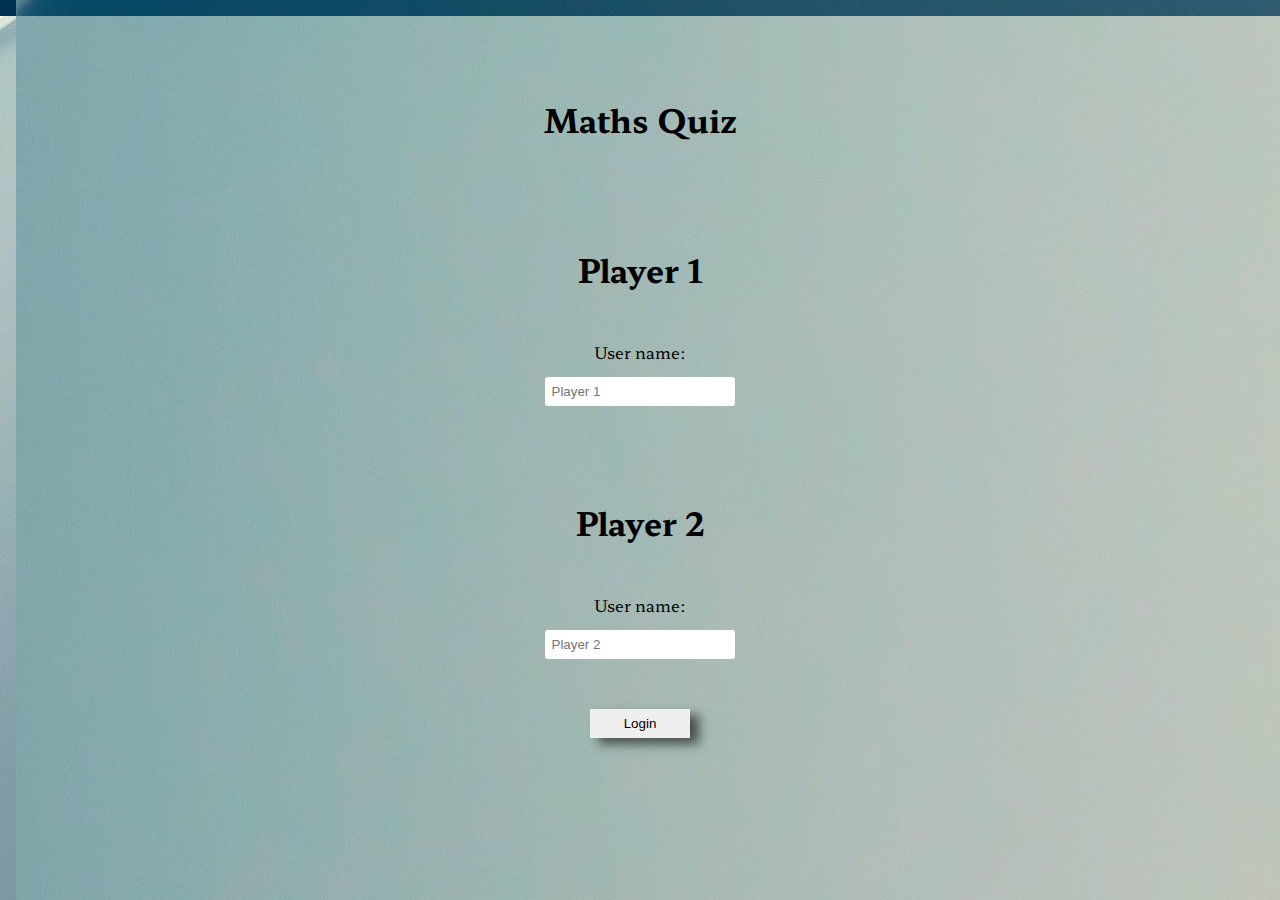
==== index.html @ 5607ca6c "Add files via upload" ====
<!DOCTYPE html>
<html>
    <head>
        <title>Maths Quiz</title>
        <meta name="viewport" content="width=device-width, initial-scale=1">
        <link rel="stylesheet" href="style.css">
        <link rel="stylesheet" href="https://cdn.jsdelivr.net/npm/bootstrap@5.1.1/dist/css/bootstrap.min.css" integrity="sha384-F3w7mX95PdgyTmZZMECAngseQB83DfGTowi0iMjiWaeVhAn4FJkqJByhZMI3AhiU" crossorigin="anonymous">

    </head>
    <body>
        <div class="container" align="center">
            <h1>Maths Quiz</h1>
            <div id="player1_login">
                <h1>Player 1</h1>
                <label>User name:</label>
                <br/>
                <input type="text" placeholder="Player 1" id="player1_user">
            </div>
            <div id="player2_login">
                <h1>Player 2</h1>
                <label>User name:</label>
                <br/>
                <input type="text" placeholder="Player 2" id="player2_user">
            </div>
            <button id="login_btn" onclick="adduser()" class="btn btn-dark">Login</button>
        </div>
        

        <script src="https://cdn.jsdelivr.net/npm/bootstrap@5.1.1/dist/js/bootstrap.min.js" integrity="sha384-skAcpIdS7UcVUC05LJ9Dxay8AXcDYfBJqt1CJ85S/CFujBsIzCIv+l9liuYLaMQ/" crossorigin="anonymous"></script>
        <script src="https://ajax.googleapis.com/ajax/libs/jquery/3.5.1/jquery.min.js"></script>
        <script src="main.js"></script>
    </body>
</html>
---- style.css ----
@import url('https://fonts.googleapis.com/css2?family=Sora:wght@300&display=swap');
@import url('https://fonts.googleapis.com/css2?family=Hahmlet&display=swap');

body{
    background: url("bg.jpg");
    margin: 0;
    padding: 0;
}

input{
    border-radius: 3px;
    border: none;
}

*{
    margin: 1em;
    padding: 0.5em;
}

.container{
    font-family: "Hahmlet";
}

#login_btn{
    box-shadow: 9px 6px 11px #464f48;
    transition: all 0.45s ease-out;
    width: 100px;
    outline: none;
    border: none;
}

#login_btn:hover{
    transform: scale(1.16);
    color: #464f48;
    box-shadow: inset 100px 0 0 0 #d8f0dd, 9px 6px 11px #464f48;
    outline: none;
}
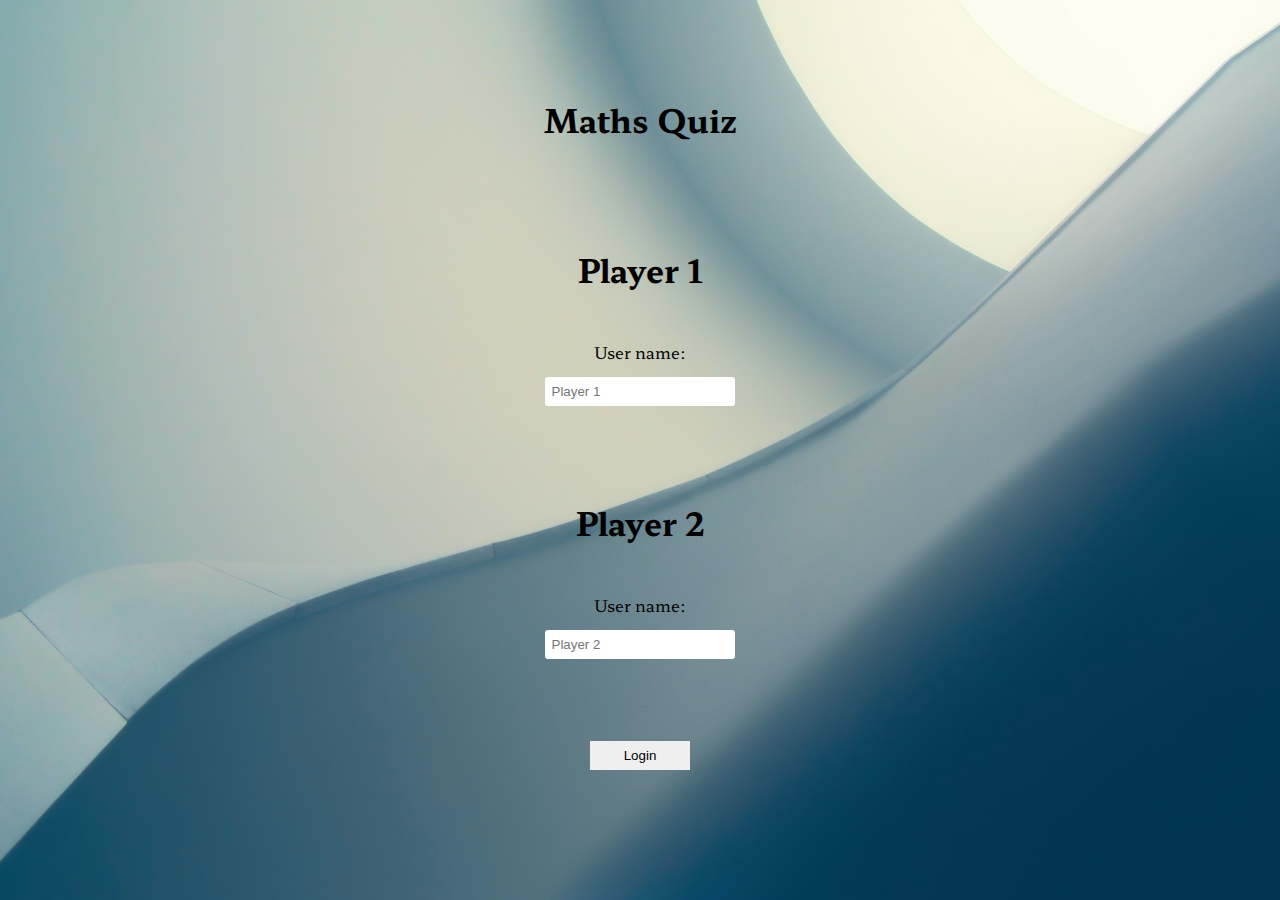
==== commit 028c3b9f: "Add files via upload" ====
--- a/index.html
+++ b/index.html
@@ -1,14 +1,15 @@
 <!DOCTYPE html>
-<html>
+<html lang="en">
     <head>
         <title>Maths Quiz</title>
         <meta name="viewport" content="width=device-width, initial-scale=1">
+        <meta charset="UTF-8"></meta>
         <link rel="stylesheet" href="style.css">
         <link rel="stylesheet" href="https://cdn.jsdelivr.net/npm/bootstrap@5.1.1/dist/css/bootstrap.min.css" integrity="sha384-F3w7mX95PdgyTmZZMECAngseQB83DfGTowi0iMjiWaeVhAn4FJkqJByhZMI3AhiU" crossorigin="anonymous">
 
     </head>
-    <body>
-        <div class="container" align="center">
+    <body class="full" onload="init()">
+        <div class="container-fluid" align="center">
             <h1>Maths Quiz</h1>
             <div id="player1_login">
                 <h1>Player 1</h1>
@@ -22,6 +23,9 @@
                 <br/>
                 <input type="text" placeholder="Player 2" id="player2_user">
             </div>
+            <div>
+                <button class="btn btn-danger" id="error_exception"><p>Please don't write any special characters or leave empty</p></button>
+            </div>
             <button id="login_btn" onclick="adduser()" class="btn btn-dark">Login</button>
         </div>
         
--- a/style.css
+++ b/style.css
@@ -1,8 +1,6 @@
-@import url('https://fonts.googleapis.com/css2?family=Sora:wght@300&display=swap');
 @import url('https://fonts.googleapis.com/css2?family=Hahmlet&display=swap');
 
 body{
-    background: url("bg.jpg");
     margin: 0;
     padding: 0;
 }
@@ -17,21 +15,32 @@
     padding: 0.5em;
 }
 
-.container{
+.full {
+    background: url('bg.jpg') no-repeat center center fixed;
+    -webkit-background-size: cover;
+    -moz-background-size: cover;
+    background-size: cover;
+    -o-background-size: cover;
+    height:100%;
     font-family: "Hahmlet";
 }
 
 #login_btn{
-    box-shadow: 9px 6px 11px #464f48;
     transition: all 0.45s ease-out;
     width: 100px;
     outline: none;
     border: none;
+    overflow: hidden;
 }
 
 #login_btn:hover{
+    box-shadow: inset 100px 0 0 0 #d8f0dd;
     transform: scale(1.16);
     color: #464f48;
-    box-shadow: inset 100px 0 0 0 #d8f0dd, 9px 6px 11px #464f48;
     outline: none;
+    overflow: hidden;
+}
+
+#error_exception{
+    padding: 0.5em;
 }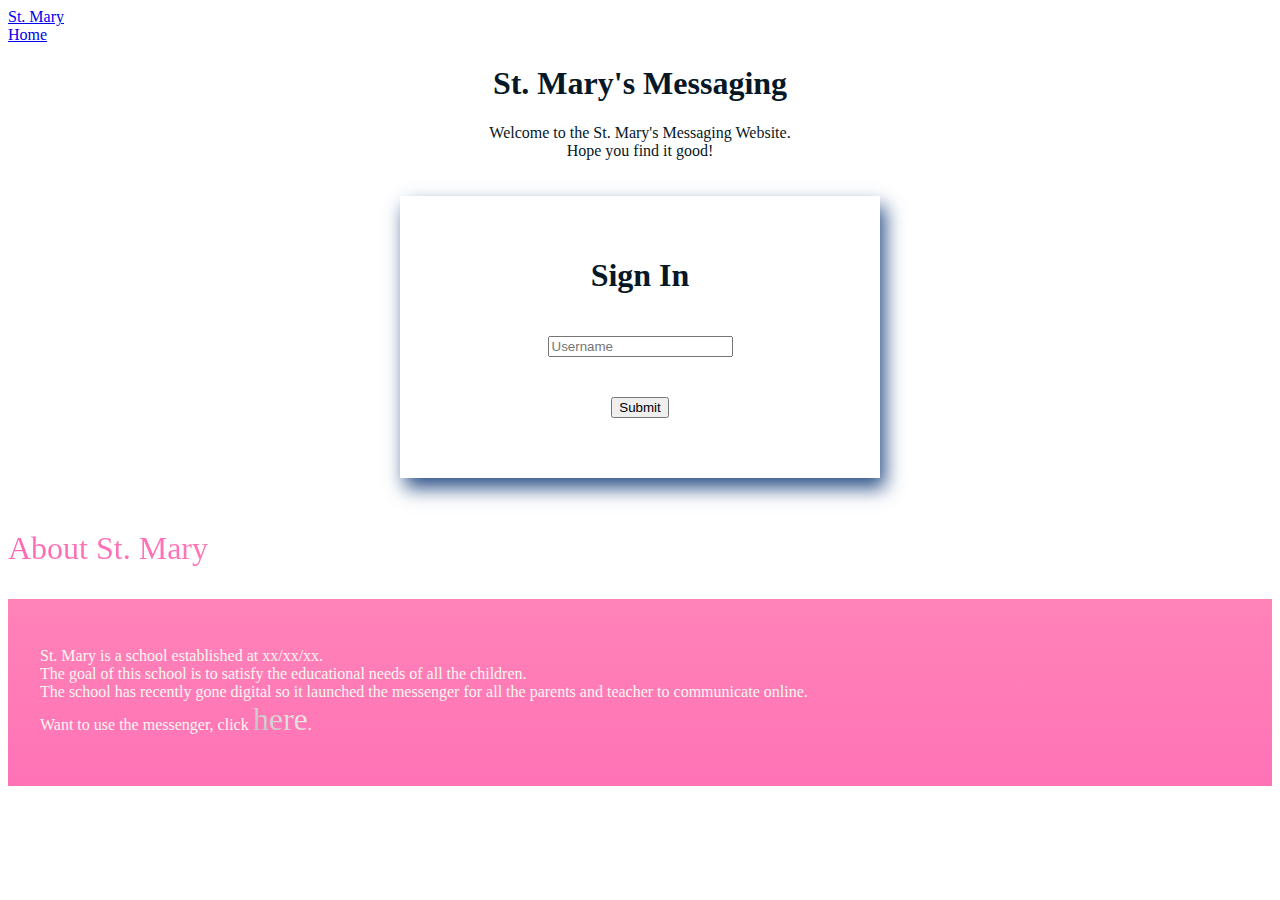
==== commit 96fe2682: "Add files via upload" ====
--- a/index.html
+++ b/index.html
@@ -1,37 +1,79 @@
 <!DOCTYPE html>
 <html lang="en">
-    <head>
-        <title>Maths Quiz</title>
-        <meta name="viewport" content="width=device-width, initial-scale=1">
-        <meta charset="UTF-8"></meta>
-        <link rel="stylesheet" href="style.css">
-        <link rel="stylesheet" href="https://cdn.jsdelivr.net/npm/bootstrap@5.1.1/dist/css/bootstrap.min.css" integrity="sha384-F3w7mX95PdgyTmZZMECAngseQB83DfGTowi0iMjiWaeVhAn4FJkqJByhZMI3AhiU" crossorigin="anonymous">
+<head>
+    <meta charset="UTF-8">
+    <meta http-equiv="X-UA-Compatible" content="IE=edge">
+    <meta name="viewport" content="width=device-width, initial-scale=1.0">
+    <link rel="stylesheet" href="kwitter.css">
+    <title>St. Fairy</title>
+    <link href="https://cdn.jsdelivr.net/npm/bootstrap@5.1.3/dist/css/bootstrap.min.css" rel="stylesheet" integrity="sha384-1BmE4kWBq78iYhFldvKuhfTAU6auU8tT94WrHftjDbrCEXSU1oBoqyl2QvZ6jIW3" crossorigin="anonymous">
+    <link rel="stylesheet" href="https://unpkg.com/aos@next/dist/aos.css" />
+</head>
+<body onload="init()">
+    <div class="container-fluid">
+        <nav class="navbar sticky-top navbar-light bg-light navbar-expand-lg">
+            <div class="container-fluid">
+                <a href="#" class="navbar-brand">St. Mary</a>
+                <div class="collapse navbar-collapse" id="navbarNavAltMarkup">
+                    <div class="navbar-nav">
+                      <a class="nav-link active" aria-current="page" href="#">Home</a>
+                    </div>
+                  </div>
+            </div>
+        </nav>
+        <section id="intro">
+            <div class="form-control" align="center">
+                <h1 class="text mt-4 mb-4 fs-1 display-1"><b>St. Mary's Messaging</b></h1>
+                <p class="text-center fs-4 display-4 mb-5">
+                    Welcome to the St. Mary's Messaging Website.
+                    <br/>
+                    Hope you find it good!
+                </p>
+            </div>
+        </section>
+        <section id="signIn" class="align-bottom">
+            <div align="center" class="container-fluid bg-primary bg-gradient">
+                <div class="card col-*-*">
+                    <div class="card-body">
+                        <h1 class="text mt-4 mb-4 fs-2 display-3">Sign In</h1>
+                        <div class="input-group mb-3">
+                            <input type="text" class="form-control" placeholder="Username" aria-label="Username" id="user_name">
+                        </div>
+                        <div class="input-group mb-3 mt-5">
+                            <button type="button" class="form-control btn btn-primary" aria-label="submit" onclick="adduser()">Submit</button>
+                        </div>
+                    </div>
+                </div>
+            </div>
+        </section>
+        <section id="about" class="mt-5">
+            <div class="container-fluid">
+                <p class="text gradient-text fs-1 col-xxl-6 col-xl-6 col-lg-6 col-md-6 col-sm-6 col-xs-6">About St. Mary</p>
+                <div class="gradient-bg">
+                    <p class="text text-start col-xxl-9 col-xl-9 col-lg-9 col-md-9 col-sm-9 col-xs-9 fs-3 mb-4 mt-2">
+                        St. Mary is a school established at xx/xx/xx.<br/>The goal of this school is to satisfy the educational needs of all the children.<br/>The school has recently gone digital so it launched the messenger for all the parents and teacher to communicate online.<br/>Want to use the messenger, click <a href="#signIn">here</a>.
+                    </p>
+                </div>
+            </div>
+        </section>
+        <footer>
+            <section>
 
-    </head>
-    <body class="full" onload="init()">
-        <div class="container-fluid" align="center">
-            <h1>Maths Quiz</h1>
-            <div id="player1_login">
-                <h1>Player 1</h1>
-                <label>User name:</label>
-                <br/>
-                <input type="text" placeholder="Player 1" id="player1_user">
-            </div>
-            <div id="player2_login">
-                <h1>Player 2</h1>
-                <label>User name:</label>
-                <br/>
-                <input type="text" placeholder="Player 2" id="player2_user">
-            </div>
-            <div>
-                <button class="btn btn-danger" id="error_exception"><p>Please don't write any special characters or leave empty</p></button>
-            </div>
-            <button id="login_btn" onclick="adduser()" class="btn btn-dark">Login</button>
-        </div>
-        
+            </section>
+        </footer>
+    </div>
 
-        <script src="https://cdn.jsdelivr.net/npm/bootstrap@5.1.1/dist/js/bootstrap.min.js" integrity="sha384-skAcpIdS7UcVUC05LJ9Dxay8AXcDYfBJqt1CJ85S/CFujBsIzCIv+l9liuYLaMQ/" crossorigin="anonymous"></script>
-        <script src="https://ajax.googleapis.com/ajax/libs/jquery/3.5.1/jquery.min.js"></script>
-        <script src="main.js"></script>
-    </body>
+    <script src="kwitter.js">
+    </script>
+    <script src="https://cdn.jsdelivr.net/npm/bootstrap@5.1.3/dist/js/bootstrap.bundle.min.js" integrity="sha384-ka7Sk0Gln4gmtz2MlQnikT1wXgYsOg+OMhuP+IlRH9sENBO0LRn5q+8nbTov4+1p" crossorigin="anonymous">
+    </script>
+    <script src="https://cdn.jsdelivr.net/npm/@popperjs/core@2.10.2/dist/umd/popper.min.js" integrity="sha384-7+zCNj/IqJ95wo16oMtfsKbZ9ccEh31eOz1HGyDuCQ6wgnyJNSYdrPa03rtR1zdB" crossorigin="anonymous">
+    </script>
+    <script src="https://cdn.jsdelivr.net/npm/bootstrap@5.1.3/dist/js/bootstrap.min.js" integrity="sha384-QJHtvGhmr9XOIpI6YVutG+2QOK9T+ZnN4kzFN1RtK3zEFEIsxhlmWl5/YESvpZ13" crossorigin="anonymous">
+    </script>
+    <script src="https://unpkg.com/aos@next/dist/aos.js"></script>
+    <script>
+        AOS.init();
+    </script>
+</body>
 </html>--- a/kwitter.css
+++ b/kwitter.css
@@ -0,0 +1,82 @@
+.container-fluid{
+    color: #061826;
+}
+
+.container-fluid #intro div{
+    border: none;
+}
+
+.container-fluid #signIn{
+    width: cover;
+    height: cover;
+}
+
+.container-fluid #signIn div{
+    padding: 20px;
+    width: cover;
+    height: cover;
+    background-attachment: fixed;
+    background-clip: border-box;
+    background-origin: padding-box;
+    background-size: cover;
+    box-sizing: border-box;
+}
+
+.container-fluid #signIn .card{
+    min-width: 15rem;
+    max-width: 30rem;
+    box-shadow: 5px 10px 18px #2d5188;
+    transition: transform 1s linear 1s;
+}
+
+.gradient-text {
+    background-image: linear-gradient(45deg, #ff69b4, #ffb6c1);
+    -webkit-background-clip: text;
+    -webkit-text-fill-color: transparent;
+    font-size: xx-large;
+}
+
+.gradient-bg{
+    background-image: linear-gradient(0deg, #ff69b4, #ffb6c1);
+    background-attachment: fixed;
+    background-clip: border-box;
+    background-origin: padding-box;
+    background-size: cover;
+    box-sizing: border-box;
+    color: #f9f7f0;
+    padding: 2em;
+
+}
+
+.container-fluid #about div .gradient-bg a{
+    background-image: linear-gradient(45deg, #bdbdbd, #f9f7f0);
+    -webkit-background-clip: text;
+    -webkit-text-fill-color: transparent;
+    font-size: xx-large;
+    transition: all 1s linear;
+    text-decoration: none;
+}
+
+.container-fluid #about div .gradient-bg a:hover{
+    background-image: linear-gradient(90deg, #bdbdbd, #f9f7f0);
+    -webkit-background-clip: text;
+    -webkit-text-fill-color: transparent;
+    font-size: xx-large;
+    text-decoration: none;
+}
+
+.container-fluid #about div .gradient-bg a:visited{
+    background-image: linear-gradient(45deg, #bdbdbd, #f9f7f0);
+    -webkit-background-clip: text;
+    -webkit-text-fill-color: transparent;
+    font-size: xx-large;
+    text-decoration: none;
+}
+
+.container-fluid #about div .gradient-bg a:active{
+    background-image: linear-gradient(90deg, #bdbdbd, #f9f7f0);
+    -webkit-background-clip: text;
+    -webkit-text-fill-color: transparent;
+    font-size: xx-large;
+    text-decoration: none;
+}